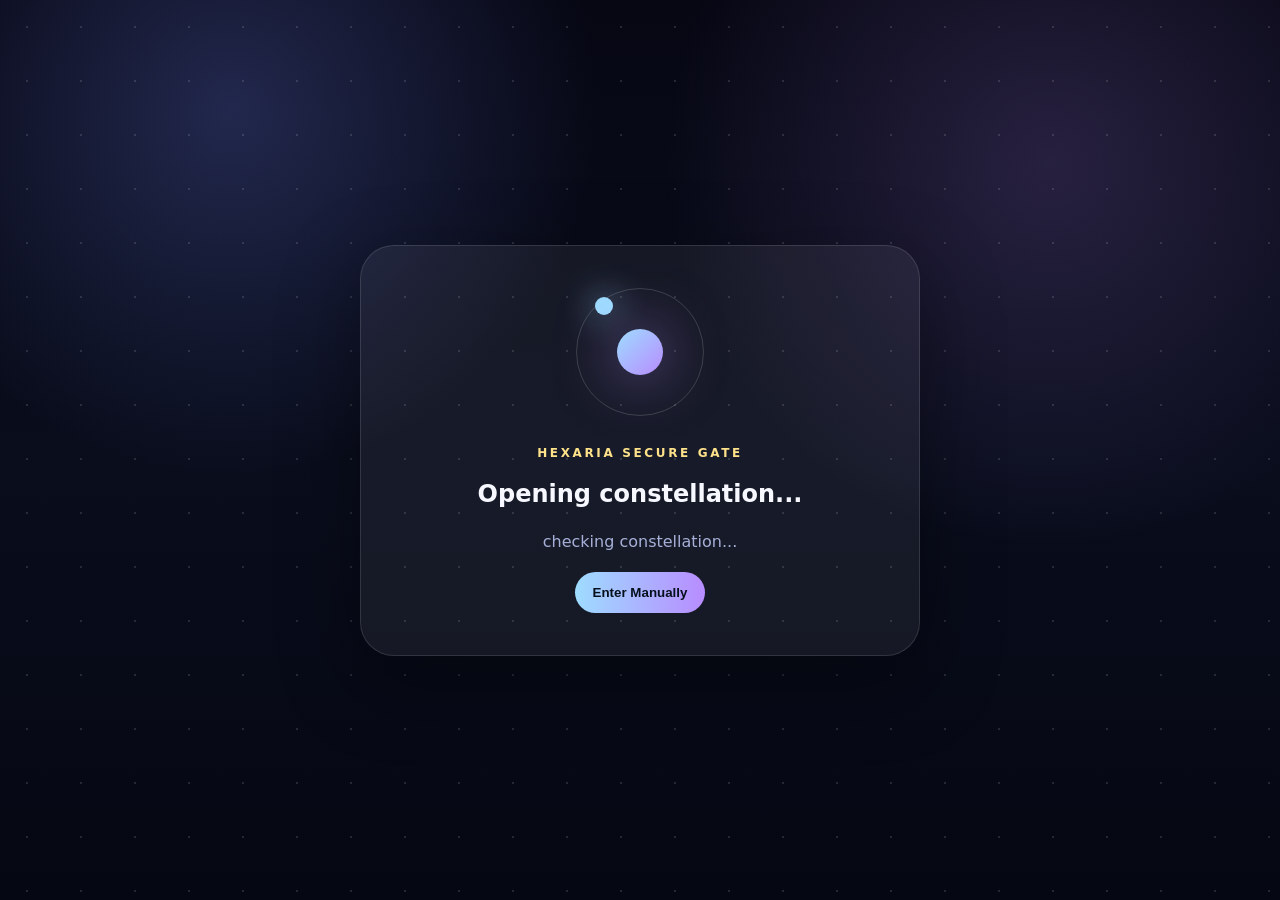
==== index.html @ 412ed4cd "Add files via upload" ====
<!doctype html><html lang="id"><head><meta charset="utf-8"><meta name="viewport" content="width=device-width,initial-scale=1"><title>Hexaria Gate</title><link rel="stylesheet" href="assets/css/style.css"></head><body><div class="stars"></div><main class="loader-page"><section class="loader-box"><div class="orbit"></div><span class="eyebrow">Hexaria Secure Gate</span><h1>Opening constellation...</h1><p id="statusText" class="muted">checking constellation...</p><button id="enterBtn" class="btn primary">Enter Manually</button></section></main><script type="module" src="assets/js/app.js"></script><script type="module">Hexaria.initIndex()</script></body></html>
---- assets/css/style.css ----
:root{--bg:#070a14;--panel:rgba(16,22,44,.78);--panel2:rgba(255,255,255,.08);--text:#f7f8ff;--muted:#a7b0d8;--line:rgba(255,255,255,.12);--brand:#9edcff;--brand2:#b88cff;--gold:#ffe28a;--shadow:0 24px 80px rgba(0,0,0,.38)}*{box-sizing:border-box}html{scroll-behavior:smooth}body{margin:0;background:radial-gradient(circle at 18% 12%,rgba(119,140,255,.24),transparent 28%),radial-gradient(circle at 82% 18%,rgba(184,140,255,.18),transparent 30%),linear-gradient(180deg,#060713,#090d1c 52%,#050712);color:var(--text);font-family:Inter,ui-sans-serif,system-ui,-apple-system,Segoe UI,Arial,sans-serif;overflow-x:hidden}.stars,.stars:before,.stars:after{position:fixed;inset:0;content:"";pointer-events:none;background-image:radial-gradient(#fff 1px,transparent 1px);background-size:54px 54px;opacity:.13;z-index:-2}.stars:before{background-size:88px 88px;opacity:.09;transform:translateY(20px)}.stars:after{background-size:132px 132px;opacity:.06;transform:translateX(30px)}a{color:inherit;text-decoration:none}.container{width:min(1180px,calc(100% - 32px));margin:auto}.nav{position:sticky;top:0;z-index:20;backdrop-filter:blur(18px);background:rgba(5,7,17,.72);border-bottom:1px solid var(--line)}.nav-inner{height:72px;display:flex;align-items:center;justify-content:space-between;gap:16px}.brand{display:flex;align-items:center;gap:12px;font-weight:900;letter-spacing:.12em}.brand img{height:42px}.nav-links{display:flex;gap:22px;align-items:center;font-size:12px;letter-spacing:.18em;text-transform:uppercase;color:#dbe4ff}.nav-links a{opacity:.82}.nav-links a:hover{opacity:1;color:var(--brand)}.hamb{display:none;border:1px solid var(--line);background:var(--panel2);color:var(--text);border-radius:14px;padding:10px 12px}.hero{min-height:calc(100vh - 72px);display:grid;align-items:center;padding:42px 0 64px}.hero-grid{display:grid;grid-template-columns:1fr;gap:26px}.hero-card{position:relative;overflow:hidden;border:1px solid var(--line);background:linear-gradient(180deg,rgba(255,255,255,.08),rgba(255,255,255,.03));border-radius:34px;box-shadow:var(--shadow)}.hero-card img{display:block;width:100%;height:min(58vw,520px);object-fit:cover;object-position:center bottom;filter:saturate(1.08) contrast(1.03)}.hero-card:after{content:"";position:absolute;inset:auto 0 0;height:48%;background:linear-gradient(0deg,rgba(7,10,20,.92),transparent)}.hero-copy{position:absolute;left:clamp(20px,5vw,56px);bottom:clamp(18px,5vw,54px);z-index:2;max-width:650px}.eyebrow{color:var(--gold);font-weight:800;letter-spacing:.22em;text-transform:uppercase;font-size:12px}.hero h1{font-size:clamp(42px,8vw,96px);line-height:.92;margin:12px 0 12px;letter-spacing:-.06em}.hero p{color:#d9e2ff;line-height:1.7;max-width:620px}.actions{display:flex;gap:12px;flex-wrap:wrap;margin-top:24px}.btn{border:1px solid var(--line);border-radius:999px;padding:13px 18px;font-weight:800;background:rgba(255,255,255,.08);transition:.22s transform,.22s background}.btn:hover{transform:translateY(-2px);background:rgba(255,255,255,.14)}.btn.primary{background:linear-gradient(90deg,var(--brand),var(--brand2));color:#06101d;border:0}.section{padding:78px 0}.section-head{display:flex;align-items:end;justify-content:space-between;gap:18px;margin-bottom:24px}.section h2{font-size:clamp(30px,5vw,58px);margin:0;letter-spacing:-.04em}.muted{color:var(--muted);line-height:1.7}.talent-grid{display:grid;grid-template-columns:repeat(3,1fr);gap:18px}.talent-card{position:relative;overflow:hidden;border:1px solid var(--line);background:var(--panel);border-radius:28px;min-height:410px;box-shadow:0 20px 50px rgba(0,0,0,.24);transition:.25s transform,.25s border-color}.talent-card:hover{transform:translateY(-8px);border-color:rgba(158,220,255,.54)}.talent-card img{width:100%;height:310px;object-fit:cover;display:block}.talent-info{padding:18px}.talent-info h3{margin:0 0 6px;font-size:22px}.tags{display:flex;gap:8px;flex-wrap:wrap;margin-top:12px}.tag{font-size:12px;border:1px solid var(--line);border-radius:999px;padding:7px 10px;color:#dbe4ff;background:rgba(255,255,255,.05)}.feature-grid{display:grid;grid-template-columns:repeat(4,1fr);gap:14px}.feature{border:1px solid var(--line);border-radius:24px;background:rgba(255,255,255,.06);padding:22px}.feature b{display:block;font-size:18px;margin-bottom:8px}.schedule{border:1px solid var(--line);border-radius:28px;overflow:hidden;background:rgba(255,255,255,.05)}.row{display:grid;grid-template-columns:150px 1fr 160px;padding:18px;border-bottom:1px solid var(--line);gap:16px}.row:last-child{border-bottom:0}.footer{border-top:1px solid var(--line);padding:30px 0;color:var(--muted)}.loader-page{min-height:100vh;display:grid;place-items:center;padding:24px}.loader-box{text-align:center;width:min(560px,100%);border:1px solid var(--line);background:rgba(255,255,255,.06);border-radius:34px;padding:42px;box-shadow:var(--shadow)}.orbit{width:128px;height:128px;border:1px solid rgba(255,255,255,.16);border-radius:50%;margin:0 auto 26px;position:relative;animation:spin 2.8s linear infinite}.orbit:before,.orbit:after{content:"";position:absolute;border-radius:50%}.orbit:before{width:18px;height:18px;background:var(--brand);top:8px;left:18px;box-shadow:0 0 35px var(--brand)}.orbit:after{width:46px;height:46px;background:linear-gradient(135deg,var(--brand),var(--brand2));inset:40px;box-shadow:0 0 60px rgba(184,140,255,.6)}@keyframes spin{to{transform:rotate(360deg)}}.profile-hero{display:grid;grid-template-columns:420px 1fr;gap:34px;align-items:center;padding:62px 0}.profile-art{border:1px solid var(--line);border-radius:34px;overflow:hidden;background:rgba(255,255,255,.06);box-shadow:var(--shadow)}.profile-art img{display:block;width:100%}.profile-copy h1{font-size:clamp(40px,7vw,78px);line-height:.95;margin:8px 0 12px}.profile-stats{display:grid;grid-template-columns:repeat(3,1fr);gap:12px;margin:24px 0}.stat{border:1px solid var(--line);border-radius:18px;padding:14px;background:rgba(255,255,255,.06)}@media(max-width:900px){.nav-links{display:none;position:absolute;top:72px;left:16px;right:16px;flex-direction:column;align-items:stretch;padding:18px;border:1px solid var(--line);border-radius:22px;background:rgba(8,11,24,.96)}.nav-links.open{display:flex}.hamb{display:block}.talent-grid{grid-template-columns:1fr 1fr}.feature-grid{grid-template-columns:1fr 1fr}.profile-hero{grid-template-columns:1fr}.row{grid-template-columns:1fr}.hero-card img{height:540px}}@media(max-width:560px){.container{width:min(100% - 22px,1180px)}.talent-grid,.feature-grid{grid-template-columns:1fr}.hero-card{border-radius:24px}.hero-card img{height:560px}.hero-copy{left:18px;right:18px}.loader-box{padding:28px}.profile-stats{grid-template-columns:1fr}.brand img{height:34px}}@media(prefers-reduced-motion:reduce){*,*:before,*:after{animation:none!important;transition:none!important}}
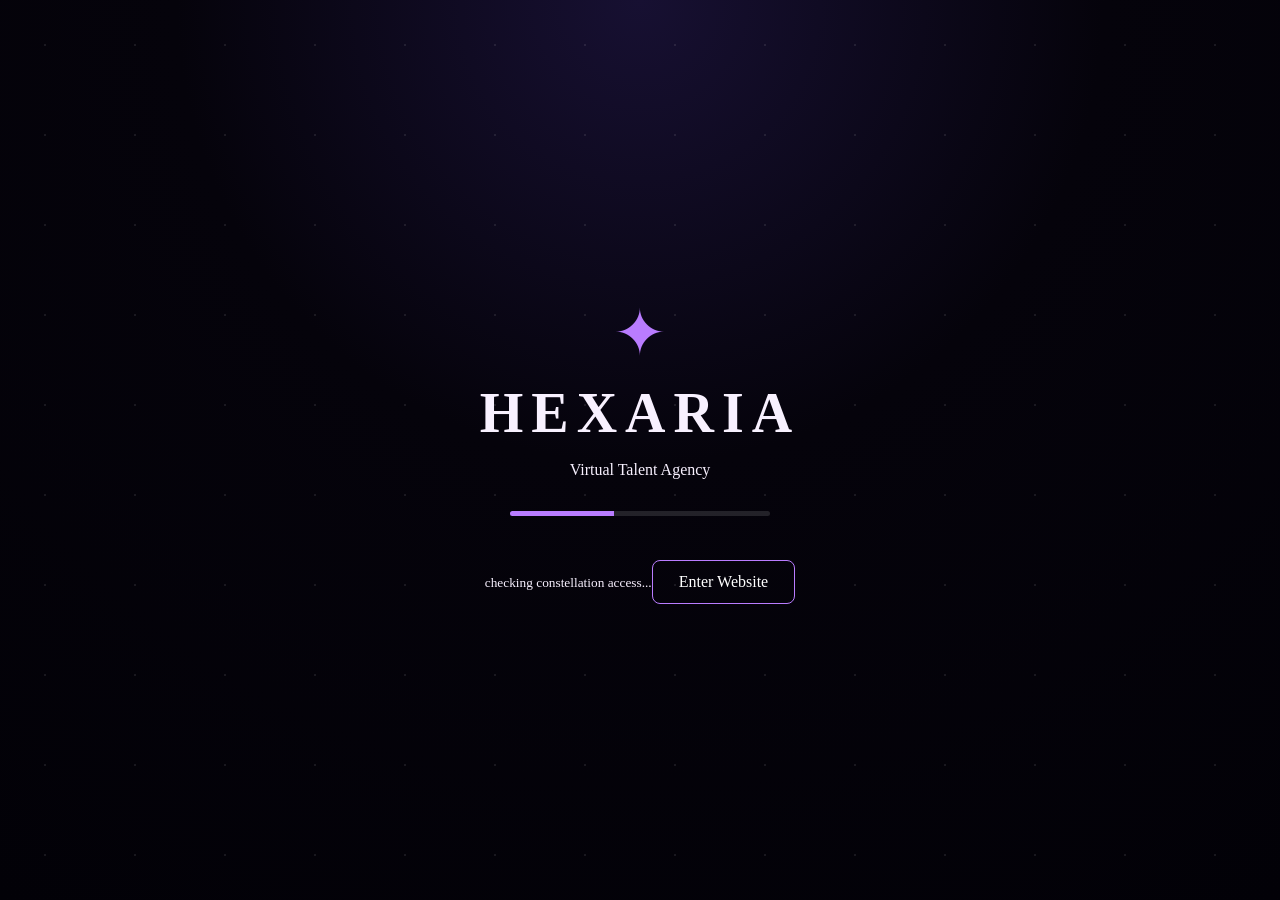
==== commit bd50dc23: "Add files via upload" ====
--- a/index.html
+++ b/index.html
@@ -1 +1 @@
-<!doctype html><html lang="id"><head><meta charset="utf-8"><meta name="viewport" content="width=device-width,initial-scale=1"><title>Hexaria Gate</title><link rel="stylesheet" href="assets/css/style.css"></head><body><div class="stars"></div><main class="loader-page"><section class="loader-box"><div class="orbit"></div><span class="eyebrow">Hexaria Secure Gate</span><h1>Opening constellation...</h1><p id="statusText" class="muted">checking constellation...</p><button id="enterBtn" class="btn primary">Enter Manually</button></section></main><script type="module" src="assets/js/app.js"></script><script type="module">Hexaria.initIndex()</script></body></html>+<!doctype html><html lang="en"><head><meta charset="UTF-8"><meta name="viewport" content="width=device-width, initial-scale=1.0"><title>Hexaria Gate</title><link rel="stylesheet" href="assets/css/style.css"></head><body class="gate-body"><main class="gate"><div class="gate-mark">✦</div><h1>HEXARIA</h1><p>Virtual Talent Agency</p><div class="loader"><span></span></div><small>checking constellation access...</small><a class="enter" href="home.html">Enter Website</a></main><script>setTimeout(()=>{location.href='home.html'},1800)</script></body></html>
--- a/assets/css/style.css
+++ b/assets/css/style.css
@@ -1 +1,2 @@
- :root{--bg:#070a14;--panel:rgba(16,22,44,.78);--panel2:rgba(255,255,255,.08);--text:#f7f8ff;--muted:#a7b0d8;--line:rgba(255,255,255,.12);--brand:#9edcff;--brand2:#b88cff;--gold:#ffe28a;--shadow:0 24px 80px rgba(0,0,0,.38)}*{box-sizing:border-box}html{scroll-behavior:smooth}body{margin:0;background:radial-gradient(circle at 18% 12%,rgba(119,140,255,.24),transparent 28%),radial-gradient(circle at 82% 18%,rgba(184,140,255,.18),transparent 30%),linear-gradient(180deg,#060713,#090d1c 52%,#050712);color:var(--text);font-family:Inter,ui-sans-serif,system-ui,-apple-system,Segoe UI,Arial,sans-serif;overflow-x:hidden}.stars,.stars:before,.stars:after{position:fixed;inset:0;content:"";pointer-events:none;background-image:radial-gradient(#fff 1px,transparent 1px);background-size:54px 54px;opacity:.13;z-index:-2}.stars:before{background-size:88px 88px;opacity:.09;transform:translateY(20px)}.stars:after{background-size:132px 132px;opacity:.06;transform:translateX(30px)}a{color:inherit;text-decoration:none}.container{width:min(1180px,calc(100% - 32px));margin:auto}.nav{position:sticky;top:0;z-index:20;backdrop-filter:blur(18px);background:rgba(5,7,17,.72);border-bottom:1px solid var(--line)}.nav-inner{height:72px;display:flex;align-items:center;justify-content:space-between;gap:16px}.brand{display:flex;align-items:center;gap:12px;font-weight:900;letter-spacing:.12em}.brand img{height:42px}.nav-links{display:flex;gap:22px;align-items:center;font-size:12px;letter-spacing:.18em;text-transform:uppercase;color:#dbe4ff}.nav-links a{opacity:.82}.nav-links a:hover{opacity:1;color:var(--brand)}.hamb{display:none;border:1px solid var(--line);background:var(--panel2);color:var(--text);border-radius:14px;padding:10px 12px}.hero{min-height:calc(100vh - 72px);display:grid;align-items:center;padding:42px 0 64px}.hero-grid{display:grid;grid-template-columns:1fr;gap:26px}.hero-card{position:relative;overflow:hidden;border:1px solid var(--line);background:linear-gradient(180deg,rgba(255,255,255,.08),rgba(255,255,255,.03));border-radius:34px;box-shadow:var(--shadow)}.hero-card img{display:block;width:100%;height:min(58vw,520px);object-fit:cover;object-position:center bottom;filter:saturate(1.08) contrast(1.03)}.hero-card:after{content:"";position:absolute;inset:auto 0 0;height:48%;background:linear-gradient(0deg,rgba(7,10,20,.92),transparent)}.hero-copy{position:absolute;left:clamp(20px,5vw,56px);bottom:clamp(18px,5vw,54px);z-index:2;max-width:650px}.eyebrow{color:var(--gold);font-weight:800;letter-spacing:.22em;text-transform:uppercase;font-size:12px}.hero h1{font-size:clamp(42px,8vw,96px);line-height:.92;margin:12px 0 12px;letter-spacing:-.06em}.hero p{color:#d9e2ff;line-height:1.7;max-width:620px}.actions{display:flex;gap:12px;flex-wrap:wrap;margin-top:24px}.btn{border:1px solid var(--line);border-radius:999px;padding:13px 18px;font-weight:800;background:rgba(255,255,255,.08);transition:.22s transform,.22s background}.btn:hover{transform:translateY(-2px);background:rgba(255,255,255,.14)}.btn.primary{background:linear-gradient(90deg,var(--brand),var(--brand2));color:#06101d;border:0}.section{padding:78px 0}.section-head{display:flex;align-items:end;justify-content:space-between;gap:18px;margin-bottom:24px}.section h2{font-size:clamp(30px,5vw,58px);margin:0;letter-spacing:-.04em}.muted{color:var(--muted);line-height:1.7}.talent-grid{display:grid;grid-template-columns:repeat(3,1fr);gap:18px}.talent-card{position:relative;overflow:hidden;border:1px solid var(--line);background:var(--panel);border-radius:28px;min-height:410px;box-shadow:0 20px 50px rgba(0,0,0,.24);transition:.25s transform,.25s border-color}.talent-card:hover{transform:translateY(-8px);border-color:rgba(158,220,255,.54)}.talent-card img{width:100%;height:310px;object-fit:cover;display:block}.talent-info{padding:18px}.talent-info h3{margin:0 0 6px;font-size:22px}.tags{display:flex;gap:8px;flex-wrap:wrap;margin-top:12px}.tag{font-size:12px;border:1px solid var(--line);border-radius:999px;padding:7px 10px;color:#dbe4ff;background:rgba(255,255,255,.05)}.feature-grid{display:grid;grid-template-columns:repeat(4,1fr);gap:14px}.feature{border:1px solid var(--line);border-radius:24px;background:rgba(255,255,255,.06);padding:22px}.feature b{display:block;font-size:18px;margin-bottom:8px}.schedule{border:1px solid var(--line);border-radius:28px;overflow:hidden;background:rgba(255,255,255,.05)}.row{display:grid;grid-template-columns:150px 1fr 160px;padding:18px;border-bottom:1px solid var(--line);gap:16px}.row:last-child{border-bottom:0}.footer{border-top:1px solid var(--line);padding:30px 0;color:var(--muted)}.loader-page{min-height:100vh;display:grid;place-items:center;padding:24px}.loader-box{text-align:center;width:min(560px,100%);border:1px solid var(--line);background:rgba(255,255,255,.06);border-radius:34px;padding:42px;box-shadow:var(--shadow)}.orbit{width:128px;height:128px;border:1px solid rgba(255,255,255,.16);border-radius:50%;margin:0 auto 26px;position:relative;animation:spin 2.8s linear infinite}.orbit:before,.orbit:after{content:"";position:absolute;border-radius:50%}.orbit:before{width:18px;height:18px;background:var(--brand);top:8px;left:18px;box-shadow:0 0 35px var(--brand)}.orbit:after{width:46px;height:46px;background:linear-gradient(135deg,var(--brand),var(--brand2));inset:40px;box-shadow:0 0 60px rgba(184,140,255,.6)}@keyframes spin{to{transform:rotate(360deg)}}.profile-hero{display:grid;grid-template-columns:420px 1fr;gap:34px;align-items:center;padding:62px 0}.profile-art{border:1px solid var(--line);border-radius:34px;overflow:hidden;background:rgba(255,255,255,.06);box-shadow:var(--shadow)}.profile-art img{display:block;width:100%}.profile-copy h1{font-size:clamp(40px,7vw,78px);line-height:.95;margin:8px 0 12px}.profile-stats{display:grid;grid-template-columns:repeat(3,1fr);gap:12px;margin:24px 0}.stat{border:1px solid var(--line);border-radius:18px;padding:14px;background:rgba(255,255,255,.06)}@media(max-width:900px){.nav-links{display:none;position:absolute;top:72px;left:16px;right:16px;flex-direction:column;align-items:stretch;padding:18px;border:1px solid var(--line);border-radius:22px;background:rgba(8,11,24,.96)}.nav-links.open{display:flex}.hamb{display:block}.talent-grid{grid-template-columns:1fr 1fr}.feature-grid{grid-template-columns:1fr 1fr}.profile-hero{grid-template-columns:1fr}.row{grid-template-columns:1fr}.hero-card img{height:540px}}@media(max-width:560px){.container{width:min(100% - 22px,1180px)}.talent-grid,.feature-grid{grid-template-columns:1fr}.hero-card{border-radius:24px}.hero-card img{height:560px}.hero-copy{left:18px;right:18px}.loader-box{padding:28px}.profile-stats{grid-template-columns:1fr}.brand img{height:34px}}@media(prefers-reduced-motion:reduce){*,*:before,*:after{animation:none!important;transition:none!important}}+
+:root{--bg:#05030b;--line:rgba(190,145,255,.25);--text:#f8f1ff;--muted:#bfb2d2;--purple:#b97cff}*{box-sizing:border-box}html{scroll-behavior:smooth}body{margin:0;background:radial-gradient(circle at top,#171032 0,#05030b 42%,#020107 100%);color:var(--text);font-family:Georgia,'Times New Roman',serif;min-height:100vh}body:before{content:"";position:fixed;inset:0;background-image:radial-gradient(#fff 1px,transparent 1px);background-size:90px 90px;opacity:.09;pointer-events:none}.site-header{height:72px;display:flex;align-items:center;justify-content:space-between;padding:0 5vw;background:rgba(3,2,9,.78);backdrop-filter:blur(16px);border-bottom:1px solid var(--line);position:sticky;top:0;z-index:20}.brand{display:flex;align-items:center;gap:14px;color:white;text-decoration:none}.brand span{font-size:34px;color:var(--purple);filter:drop-shadow(0 0 16px var(--purple))}.brand b{font-size:28px;letter-spacing:4px}.brand small{display:block;font-size:9px;letter-spacing:5px;color:var(--muted)}nav{display:flex;gap:32px}nav a,.login{color:white;text-decoration:none;text-transform:uppercase;font-size:13px;letter-spacing:1px;position:relative}.login{padding:12px 32px;border:1px solid var(--purple);border-radius:6px;background:linear-gradient(180deg,rgba(138,75,255,.35),rgba(73,32,135,.35));box-shadow:0 0 18px rgba(185,124,255,.25)}nav a:after{content:"";position:absolute;left:0;right:0;bottom:-14px;height:2px;background:var(--purple);transform:scaleX(0);transition:.25s}nav a:hover:after{transform:scaleX(1)}.hero-grid{display:grid;grid-template-columns:repeat(6,1fr);height:520px;border-bottom:1px solid var(--line);overflow:hidden}.talent-panel{position:relative;display:block;overflow:hidden;text-decoration:none;color:white;border-right:1px solid rgba(255,255,255,.14);background-image:var(--art);background-repeat:no-repeat;background-size:cover;background-position:center;filter:grayscale(1) brightness(.42) contrast(1.08);transition:filter .38s ease,transform .38s ease,box-shadow .38s ease,background-size .38s ease}.talent-panel:before{content:"";position:absolute;inset:0;background:radial-gradient(circle at var(--mx,50%) var(--my,50%),color-mix(in srgb,var(--accent),transparent 72%),transparent 23%),linear-gradient(180deg,rgba(0,0,0,.15),rgba(0,0,0,.74) 72%,rgba(0,0,0,.94));opacity:.52;transition:.35s}.talent-panel:after{content:"";position:absolute;inset:-40%;background:var(--fx);opacity:0;transform:translateY(28px) scale(.96);transition:.42s ease;pointer-events:none}.talent-panel:hover,.talent-panel:focus-visible,.talent-panel.is-active{filter:grayscale(0) brightness(1.08) contrast(1.04) saturate(1.18);transform:translateY(-5px);box-shadow:inset 0 0 0 1px color-mix(in srgb,var(--accent),transparent 35%),0 0 42px color-mix(in srgb,var(--accent),transparent 62%);z-index:3}.talent-panel:hover:before,.talent-panel:focus-visible:before,.talent-panel.is-active:before{opacity:.18}.talent-panel:hover:after,.talent-panel:focus-visible:after,.talent-panel.is-active:after{opacity:.55;transform:translateY(0) scale(1);animation:talentFx 5s linear infinite}.panel-overlay{display:none}.panel-info{position:absolute;left:26px;right:20px;bottom:24px;text-shadow:0 0 14px rgba(0,0,0,.8);z-index:2;transform:translateY(10px);transition:.32s}.talent-panel:hover .panel-info,.talent-panel:focus-visible .panel-info,.talent-panel.is-active .panel-info{transform:translateY(0)}.sigil{font-size:36px;display:grid;place-items:center;width:58px;height:58px;margin-bottom:14px;border-radius:18px;background:rgba(0,0,0,.45);border:1px solid color-mix(in srgb,var(--accent),transparent 45%);box-shadow:0 0 22px color-mix(in srgb,var(--accent),transparent 70%)}.panel-info h2{margin:0;color:var(--accent);font-size:23px;letter-spacing:.4px}.panel-info p{margin:7px 0 18px;color:#f1eaff}.panel-info em{font-size:12px;text-transform:uppercase;letter-spacing:1.5px;color:white}.theme-violet{--accent:#e68aff;--dark:#2a0e48;--fx:radial-gradient(circle,#e68aff 0 1px,transparent 2px),linear-gradient(115deg,transparent 0 48%,rgba(230,138,255,.26) 50%,transparent 52%);background-color:#210837}.theme-wolf{--accent:#e8e8e8;--dark:#161616;--fx:radial-gradient(circle at 40% 30%,rgba(255,255,255,.7),transparent 4%),linear-gradient(145deg,transparent 0 47%,rgba(255,255,255,.22) 50%,transparent 55%);background-color:#090909}.theme-raven{--accent:#9b62ff;--dark:#160b36;--fx:radial-gradient(ellipse at 30% 20%,rgba(155,98,255,.42),transparent 28%),repeating-linear-gradient(120deg,transparent 0 18px,rgba(155,98,255,.14) 20px,transparent 34px);background-color:#100521}.theme-solar{--accent:#ff9c31;--dark:#361500;--fx:radial-gradient(circle at 35% 70%,rgba(255,156,49,.55),transparent 22%),repeating-linear-gradient(25deg,transparent 0 24px,rgba(255,156,49,.14) 26px,transparent 42px);background-color:#1a0800}.theme-celestial{--accent:#94c8ff;--dark:#071f3d;--fx:radial-gradient(circle,#94c8ff 0 1px,transparent 2px),linear-gradient(70deg,transparent 0 44%,rgba(148,200,255,.2) 50%,transparent 56%);background-color:#031326}.theme-golden{--accent:#ffd850;--dark:#4a3200;--fx:radial-gradient(circle at 70% 32%,rgba(255,216,80,.6),transparent 20%),repeating-radial-gradient(circle at 55% 48%,rgba(255,216,80,.14) 0 2px,transparent 3px 22px);background-color:#221400}@keyframes talentFx{from{background-position:0 0,0 0}to{background-position:0 90px,80px 0}}.home-layout{display:grid;grid-template-columns:1fr 1.55fr 1.2fr;gap:16px;padding:22px 3vw}.glass{border:1px solid var(--line);background:linear-gradient(135deg,rgba(15,13,33,.8),rgba(5,3,14,.55));border-radius:14px;padding:28px;box-shadow:0 18px 60px rgba(0,0,0,.22)}.eyebrow{text-transform:uppercase;letter-spacing:2px}.welcome h1{font-size:42px;margin:0}.welcome p{line-height:1.55;color:var(--muted)}.btn{display:inline-block;margin-top:18px;color:white;text-decoration:none;border:1px solid var(--purple);padding:12px 28px;border-radius:6px}.news h3,.quick h3{margin-top:0;text-transform:uppercase;letter-spacing:1.5px}.news-item{display:grid;grid-template-columns:76px 1fr;gap:14px;padding:12px 0;border-bottom:1px solid rgba(255,255,255,.09)}.news-item span{font-size:11px;background:rgba(185,124,255,.25);border:1px solid var(--line);height:22px;text-align:center;padding-top:4px;border-radius:4px}.news-item p{margin:3px 0;color:var(--muted)}.quick a{display:block;color:white;text-decoration:none;padding:12px 0;border-bottom:1px solid rgba(255,255,255,.08)}.members{padding:0 3vw 34px}.section-title{display:flex;justify-content:space-between;align-items:center;border-top:1px solid var(--line);padding-top:20px}.section-title a{color:white;text-decoration:none;border:1px solid var(--purple);padding:10px 22px;border-radius:6px}.mini-grid{display:grid;grid-template-columns:repeat(6,1fr);gap:14px}.mini-card{display:flex;align-items:center;gap:14px;padding:16px;border:1px solid color-mix(in srgb,var(--accent),transparent 60%);border-radius:10px;text-decoration:none;color:white;background:linear-gradient(135deg,color-mix(in srgb,var(--accent),transparent 82%),rgba(0,0,0,.45));transition:.2s}.mini-card:hover{transform:translateY(-5px);box-shadow:0 0 24px color-mix(in srgb,var(--accent),transparent 75%)}.mini-card span{width:50px;height:50px;display:grid;place-items:center;border-radius:50%;border:1px solid var(--accent);font-size:26px}.mini-card b{color:var(--accent)}.mini-card small{display:block;color:var(--muted);margin-top:4px}footer{display:flex;justify-content:space-between;padding:32px 5vw;border-top:1px solid var(--line);color:var(--muted)}.gate-body{display:grid;place-items:center}.gate{text-align:center}.gate-mark{font-size:64px;color:var(--purple);animation:pulse 1.4s infinite}.gate h1{font-size:56px;letter-spacing:8px;margin:10px 0}.loader{width:260px;height:5px;background:rgba(255,255,255,.12);border-radius:999px;margin:32px auto 14px;overflow:hidden}.loader span{display:block;height:100%;width:40%;background:var(--purple);animation:load 1.4s infinite}.enter{display:inline-block;margin-top:30px;color:white;text-decoration:none;border:1px solid var(--purple);padding:12px 26px;border-radius:8px}.profile-page{min-height:100vh}.profile-hero{display:grid;grid-template-columns:1.1fr .9fr;gap:32px;align-items:end;min-height:calc(100vh - 72px);padding:7vw 6vw;background:radial-gradient(circle at 25% 20%,color-mix(in srgb,var(--accent),transparent 72%),transparent 34%),linear-gradient(135deg,var(--dark),#04020a 56%)}.profile-copy h1{font-size:72px;margin:0;color:var(--accent);text-shadow:0 0 28px color-mix(in srgb,var(--accent),transparent 55%)}.profile-copy h2{font-size:28px;font-weight:400}.profile-copy p{max-width:720px;line-height:1.7;color:var(--muted)}.profile-badge{border:1px solid color-mix(in srgb,var(--accent),transparent 45%);border-radius:22px;padding:28px;background:rgba(0,0,0,.35);box-shadow:0 0 60px color-mix(in srgb,var(--accent),transparent 80%)}.profile-badge .big{font-size:92px}.profile-badge dl{display:grid;grid-template-columns:auto 1fr;gap:12px 18px}.profile-badge dt{color:var(--accent)}.profile-actions a{display:inline-block;margin-right:12px;color:white;text-decoration:none;border:1px solid var(--accent);padding:12px 24px;border-radius:8px}.basic-page{padding:80px 6vw}.basic-page h1{font-size:52px;color:var(--purple)}@keyframes load{0%{transform:translateX(-120%)}100%{transform:translateX(280%)}}@keyframes pulse{50%{transform:scale(1.1);filter:drop-shadow(0 0 22px var(--purple))}}@media(max-width:1000px){.site-header{height:auto;min-height:72px;flex-wrap:wrap;padding:14px 4vw}nav{order:3;width:100%;overflow-x:auto;padding:12px 0;gap:22px}.hero-grid{grid-template-columns:repeat(2,1fr);height:auto}.talent-panel{height:380px;background-size:cover}.home-layout,.mini-grid{grid-template-columns:1fr}.mini-card{min-height:90px}}@media(max-width:560px){.hero-grid{grid-template-columns:1fr}.talent-panel{height:420px}.panel-info h2{font-size:27px}.home-layout{padding:16px}.profile-hero{grid-template-columns:1fr}.profile-copy h1{font-size:46px}.brand b{font-size:22px}.login{display:none}}
